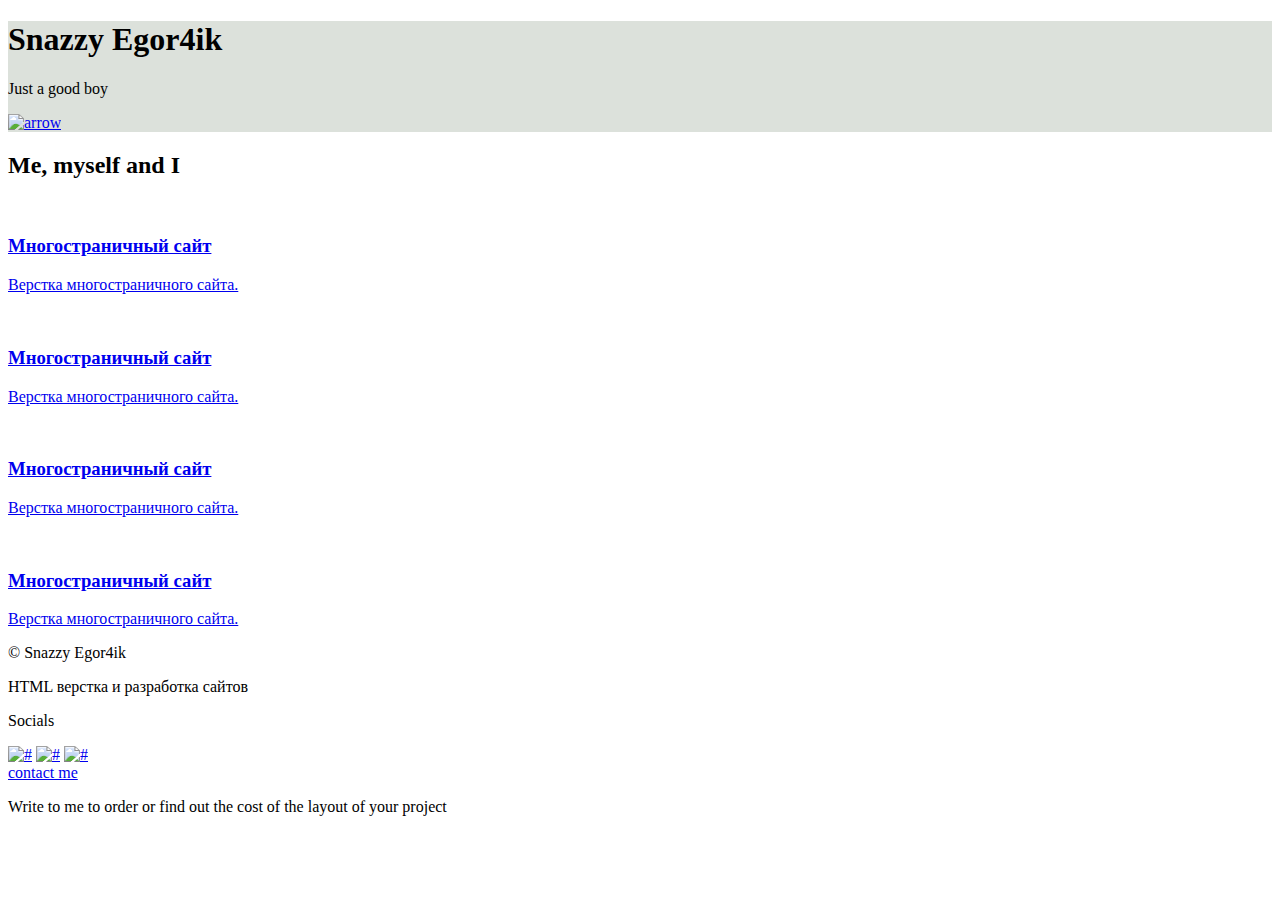
==== index.html @ 83967157 "1-st" ====
<!DOCTYPE html>
<html lang="ru">
    <head>
        <meta charset="UTF-8" />
        <meta name="viewport" content="width=device-width, initial-scale=1.0" />
        <link rel="stylesheet" href="/Project/css/main.css" />
        <link rel="stylesheet" href="/Project/css/media2.css" />
        
       
        
        <title>Profile</title>
    </head>
    <body>
        <div class="header" id="header">
            <h1 class="header-title">Snazzy Egor4ik</h1>
            <p class="header-subtitle">Just a good boy</p>
            <a href="#portfolio" class="header-arrow">
                <img src="/Project/img/header/chevron-down.svg" alt="arrow" />
            </a href="#portfolio">
        </div>

        <div class="portfolio" id="portfolio">
            <div class="container">
                <h2 class="portfolio-header">Me, myself and I</h2>

                <!-- portfolio-cards-wrapper -->
                <div class="portfolio-cards-wrapper">
                    <!-- card 1 -->
                    <div class="card">
                        <a href="/Project/new.html" class="card-link">
                            <img
                                class="card-img"
                                src="/Project/img/portfolio/main.jpg"
                                alt=""
                            />
                            <h3 class="card-title">Многостраничный сайт</h3>
                            <p>Верстка многостраничного сайта.</p>
                        </a>
                    </div>
                    <!-- //card 1 -->
                    <!-- card 1 -->
                    <div class="card">
                        <a href="/Project/new.html" class="card-link">
                            <img
                                class="card-img"
                                src="/Project/img/portfolio/main.jpg"
                                alt=""
                            />
                            <h3 class="card-title">Многостраничный сайт</h3>
                            <p>Верстка многостраничного сайта.</p>
                        </a>
                    </div>
                    <!-- //card 1 -->

                    <!-- card 1 -->
                    <div class="card">
                        <a href="/Project/new.html" class="card-link">
                            <img
                                class="card-img"
                                src="/Project/img/portfolio/watch.jpg"
                                alt=""
                            />
                            <h3 class="card-title">Многостраничный сайт</h3>
                            <p>Верстка многостраничного сайта.</p>
                        </a>
                    </div>
                    <!-- //card 1 -->
                    <!-- card 1 -->
                    <div class="card">
                        <a href="/Project/new.html" class="card-link">
                            <img
                                class="card-img"
                                src="/Project/img/portfolio/unit.jpg"
                                alt=""
                            />
                            <h3 class="card-title">Многостраничный сайт</h3>
                            <p>Верстка многостраничного сайта.</p>
                        </a>
                    </div>
                    <!-- //card 1 -->
                </div>
                <!-- // portfolio-cards-wrapper -->
            </div>
        </div>

        <div class="footer">
            <div class="container">
                <div class="footer-row">
                    <div class="footer-copywr">
                        <div class="footer-copywr-name">© Snazzy Egor4ik</div>
                        <p>HTML верстка и разработка сайтов</p>
                    </div>

                    <!--footer-icons  -->
                    <div class="footer-icons">
                        <p>Socials</p>
                        <div class="footer-icons-row">
                            <a href="#"
                                ><img
                                    src="/Project/img/socialIcons/instagram.svg"
                                    alt="#"
                            /></a>
                            <a href="#"
                                ><img
                                    src="/Project/img/socialIcons/vk.svg"
                                    alt="#"
                            /></a>
                            <a href="#"
                                ><img
                                    src="/Project/img/socialIcons/github.svg"
                                    alt="#"
                            /></a>
                        </div>
                    </div>
                    <!--// footer-icons -->

                    <div class="footer-contacts">
                        <a href="#" class="footer-button">contact me</a>

                        <p>
                            Write to me to order or find out the cost of the
                            layout of your project
                        </p>
                    </div>
                </div>
            </div>
        </div>

        <!-- библиотеки и плагины -->
        <script src="./libs/jquery-3.7.1.min.js"></script>
        <script src="./libs/jquery.vide.min.js"></script>
        <!-- скрипты и вызовы библиотек -->
        <script src="./js/main.js"></script>


        
    </body>
</html>
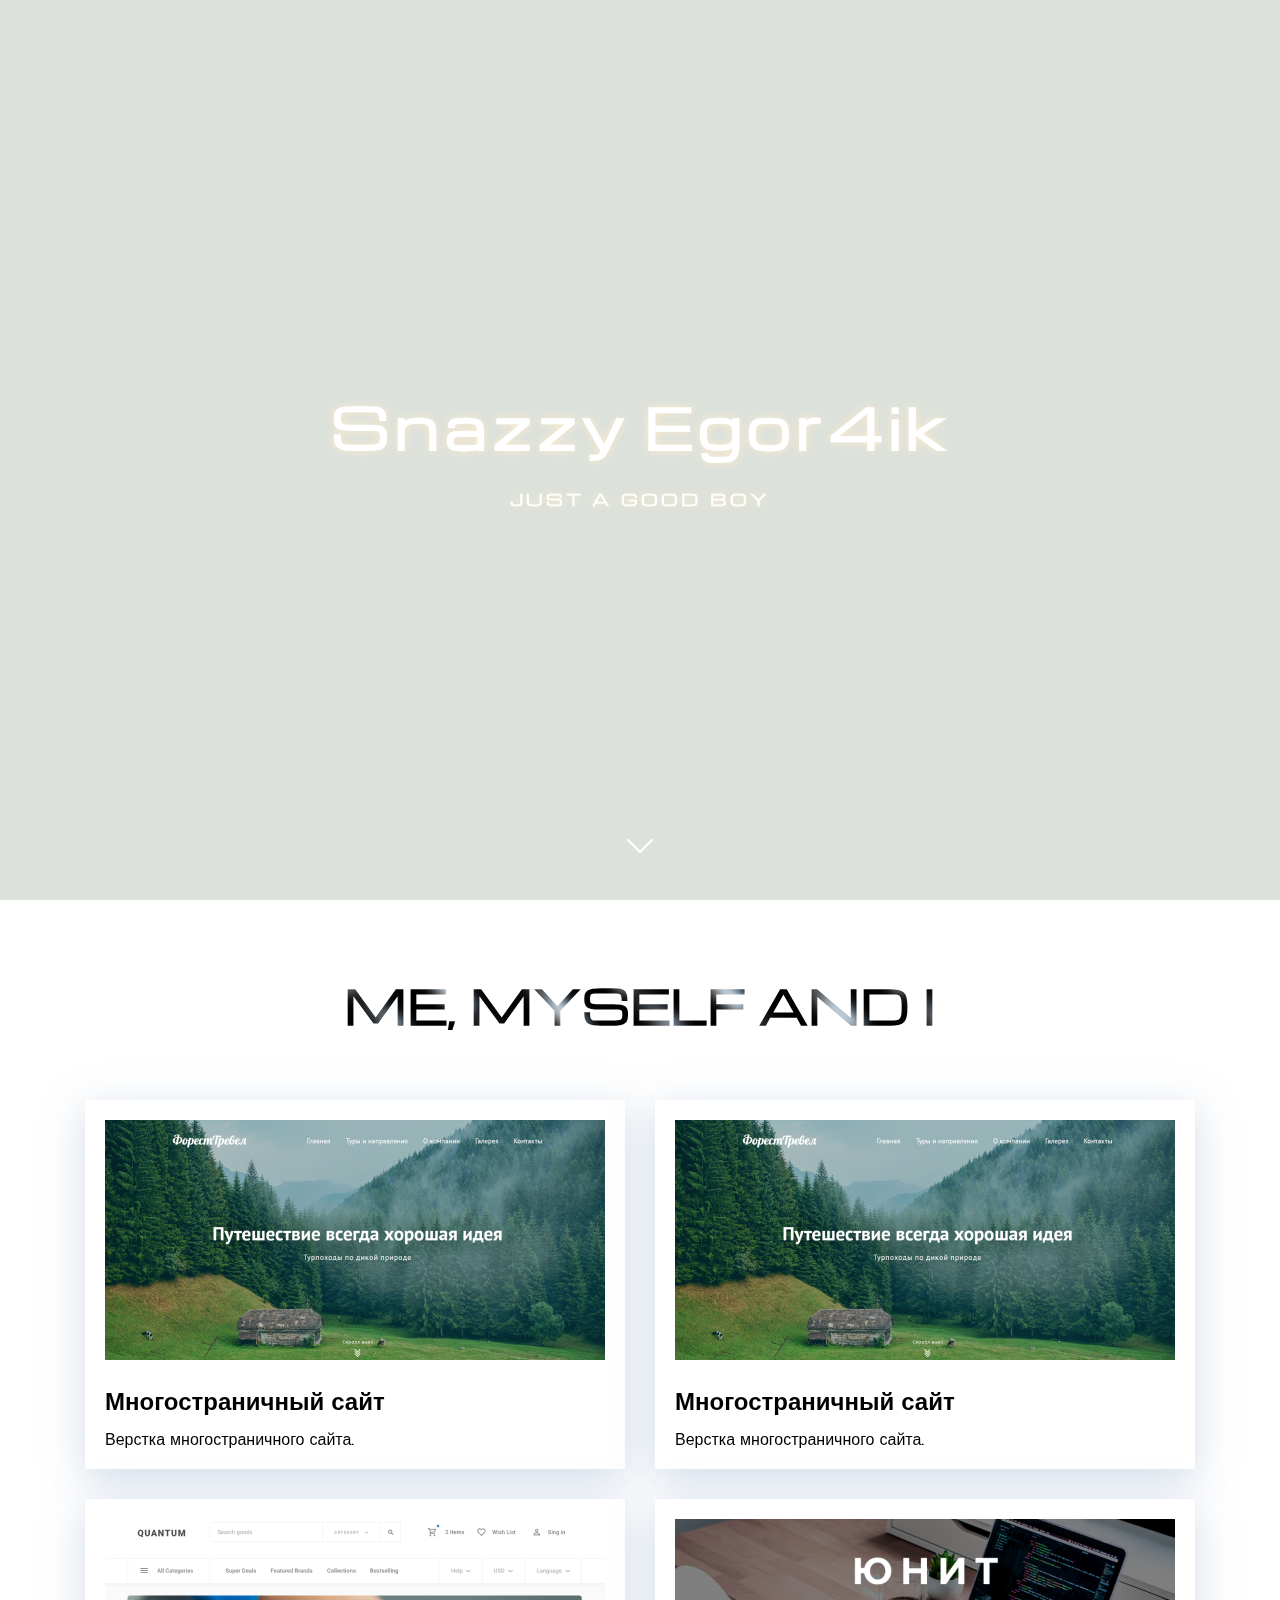
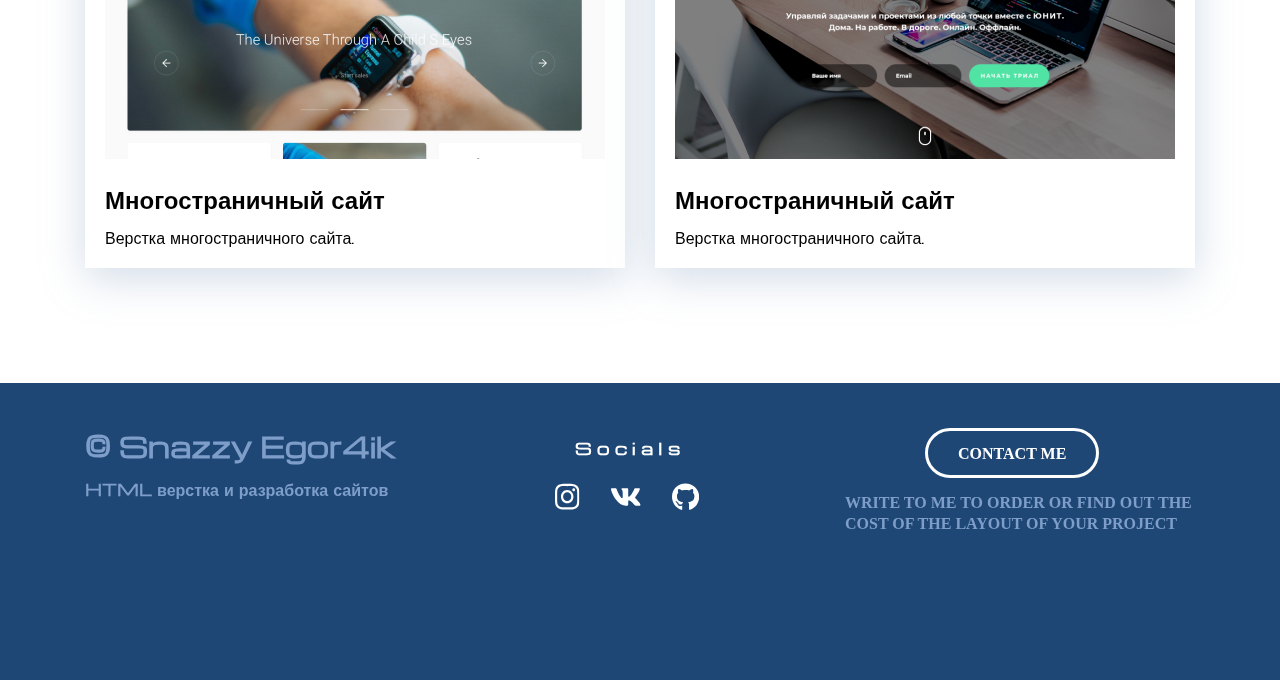
==== commit f3bd1dc6: "Update index.html gave it 1more chance!" ====
--- a/index.html
+++ b/index.html
@@ -3,8 +3,8 @@
     <head>
         <meta charset="UTF-8" />
         <meta name="viewport" content="width=device-width, initial-scale=1.0" />
-        <link rel="stylesheet" href="/Project/css/main.css" />
-        <link rel="stylesheet" href="/Project/css/media2.css" />
+        <link rel="stylesheet" href="/css/main.css" />
+        <link rel="stylesheet" href="/css/media2.css" />
         
        
         
@@ -15,7 +15,7 @@
             <h1 class="header-title">Snazzy Egor4ik</h1>
             <p class="header-subtitle">Just a good boy</p>
             <a href="#portfolio" class="header-arrow">
-                <img src="/Project/img/header/chevron-down.svg" alt="arrow" />
+                <img src="/img/header/chevron-down.svg" alt="arrow" />
             </a href="#portfolio">
         </div>
 
@@ -27,10 +27,10 @@
                 <div class="portfolio-cards-wrapper">
                     <!-- card 1 -->
                     <div class="card">
-                        <a href="/Project/new.html" class="card-link">
+                        <a href="/new.html" class="card-link">
                             <img
                                 class="card-img"
-                                src="/Project/img/portfolio/main.jpg"
+                                src="/img/portfolio/main.jpg"
                                 alt=""
                             />
                             <h3 class="card-title">Многостраничный сайт</h3>
@@ -40,10 +40,10 @@
                     <!-- //card 1 -->
                     <!-- card 1 -->
                     <div class="card">
-                        <a href="/Project/new.html" class="card-link">
+                        <a href="/new.html" class="card-link">
                             <img
                                 class="card-img"
-                                src="/Project/img/portfolio/main.jpg"
+                                src="/img/portfolio/main.jpg"
                                 alt=""
                             />
                             <h3 class="card-title">Многостраничный сайт</h3>
@@ -54,10 +54,10 @@
 
                     <!-- card 1 -->
                     <div class="card">
-                        <a href="/Project/new.html" class="card-link">
+                        <a href="/new.html" class="card-link">
                             <img
                                 class="card-img"
-                                src="/Project/img/portfolio/watch.jpg"
+                                src="/img/portfolio/watch.jpg"
                                 alt=""
                             />
                             <h3 class="card-title">Многостраничный сайт</h3>
@@ -67,10 +67,10 @@
                     <!-- //card 1 -->
                     <!-- card 1 -->
                     <div class="card">
-                        <a href="/Project/new.html" class="card-link">
+                        <a href="/new.html" class="card-link">
                             <img
                                 class="card-img"
-                                src="/Project/img/portfolio/unit.jpg"
+                                src="/img/portfolio/unit.jpg"
                                 alt=""
                             />
                             <h3 class="card-title">Многостраничный сайт</h3>
@@ -97,17 +97,17 @@
                         <div class="footer-icons-row">
                             <a href="#"
                                 ><img
-                                    src="/Project/img/socialIcons/instagram.svg"
+                                    src="/img/socialIcons/instagram.svg"
                                     alt="#"
                             /></a>
                             <a href="#"
                                 ><img
-                                    src="/Project/img/socialIcons/vk.svg"
+                                    src="/img/socialIcons/vk.svg"
                                     alt="#"
                             /></a>
                             <a href="#"
                                 ><img
-                                    src="/Project/img/socialIcons/github.svg"
+                                    src="/img/socialIcons/github.svg"
                                     alt="#"
                             /></a>
                         </div>
@@ -127,10 +127,10 @@
         </div>
 
         <!-- библиотеки и плагины -->
-        <script src="./libs/jquery-3.7.1.min.js"></script>
-        <script src="./libs/jquery.vide.min.js"></script>
+        <script src="/libs/jquery-3.7.1.min.js"></script>
+        <script src="/libs/jquery.vide.min.js"></script>
         <!-- скрипты и вызовы библиотек -->
-        <script src="./js/main.js"></script>
+        <script src="/js/main.js"></script>
 
 
         
--- a/css/main.css
+++ b/css/main.css
@@ -0,0 +1,364 @@
+@import url("https://fonts.googleapis.com/css2?family=Black+Ops+One&family=Michroma&display=swap");
+
+* {
+    box-sizing: border-box;
+}
+
+body {
+    font-family: "Michroma", sans-serif;
+    color: black;
+    margin: 0;
+    padding: 0;
+}
+
+.container {
+    max-width: 1140px;
+    margin-left: auto;
+    margin-right: auto;
+    padding-left: 15px;
+    padding-right: 15px;
+}
+
+.none {
+    display: none !important;
+}
+
+/* ---------------заголовок---------- */
+.header {
+    position: relative;
+
+    text-shadow: 0px 0px 9px blanchedalmond;
+
+    display: flex;
+    flex-direction: column;
+    /* по основной оси  flex-direction: column; по оси игрик(колонка)*/
+    justify-content: center;
+    /* по оси Х - в данном случае */
+    align-items: center;
+
+    /* background-color: #556983; */
+    width: 100%;
+    /* view height по всей странице */
+    height: 100vh;
+    /* !!!!! */
+    /* background-image: url(/Project/img/COVERR.jpg); */
+    /* имба свойство!!!! */
+    background-size: cover;
+    background-position: center;
+}
+
+.header-title {
+    margin: 0 0 25px 0;
+
+    color: #fff;
+    text-align: center;
+    font-size: 56px;
+    font-weight: 700;
+    line-height: 130%;
+    letter-spacing: 5px;
+    word-spacing: -7px;
+}
+.header-subtitle {
+    margin: 0;
+
+    color: #fff;
+    text-align: center;
+    font-size: 16px;
+    font-weight: 700;
+    line-height: 150%;
+    letter-spacing: 3.2px;
+    text-transform: uppercase;
+}
+
+.header-arrow {
+    position: absolute;
+
+    bottom: 30px;
+    width: 48px;
+    height: 48px;
+}
+
+/* ---portfolio-------- */
+
+.portfolio {
+    padding-top: 80px;
+    padding-bottom: 115px;
+}
+.portfolio img {
+    max-width: 100%;
+}
+
+.portfolio-header {
+    margin: 0;
+    margin-bottom: 70px;
+    color: #000000;
+    text-align: center;
+    font-size: 46px;
+    line-height: 1.3;
+}
+
+/* ---------------------- */
+
+.portfolio-header {
+    font-size: 46px;
+    line-height: 50px;
+    font-weight: bold;
+    position: relative;
+    background: rgb(255, 255, 255);
+    overflow: hidden;
+    text-transform: uppercase;
+    text-align: center;
+}
+.portfolio-header:before {
+    content: "";
+    position: absolute;
+    filter: blur(7px);
+    top: 0;
+    left: 0;
+    width: 100%;
+    height: 100%;
+    mix-blend-mode: screen;
+    background-image: repeating-linear-gradient(
+            -45deg,
+            transparent,
+            transparent 1em,
+            #00000067 1em,
+            #000000 50%
+        ),
+        repeating-linear-gradient(
+            45deg,
+            #000000,
+            #000000 1em,
+            #fff 1em,
+            #bfe2ff 50%
+        );
+    background-size: 3em 3em, 2em 2em;
+    animation-name: ani;
+    animation-duration: 20s;
+    animation-timing-function: linear;
+    animation-iteration-count: infinite;
+    animation-direction: alternate;
+}
+@keyframes ani {
+    from {
+        background-position: 0 0;
+    }
+    to {
+        background-position: 100% 0;
+    }
+}
+
+/* ---------------------------- */
+
+.portfolio-cards-wrapper {
+    display: flex;
+    flex-wrap: wrap;
+    justify-content: space-between;
+}
+
+.card {
+    margin-bottom: 30px;
+    box-sizing: border-box;
+    width: calc(50% - 15px);
+    background-color: white;
+    box-shadow: 0px 10px 40px 0px rgba(126, 155, 189, 0.35);
+}
+
+.card:hover {
+    border-bottom-left-radius: 20px;
+    border-top-right-radius: 20px;
+
+    transform: translateY(-20px);
+    transition: all 400ms;
+    box-shadow: 0px 20px 30px rgba(126, 155, 189, 0.6);
+}
+
+.card-link {
+    transition: color 200ms ease-in;
+
+    padding: 20px;
+
+    color: black;
+    display: block;
+    text-decoration: none;
+}
+.card-link:hover {
+    color: rgb(39, 91, 236);
+}
+
+.card:last-child,
+.card:nth-last-child(2) {
+    margin-bottom: 0;
+}
+
+.card-img {
+    margin-bottom: 20px;
+}
+.card-title {
+    margin: 0;
+    margin-bottom: 13px;
+
+    font-size: 24px;
+    font-weight: 600;
+    line-height: 130%;
+}
+
+.card p {
+    margin: 0;
+
+    font-size: 16px;
+    line-height: 130%;
+}
+
+/*====================== footer------------------ */
+
+.footer {
+    color: white;
+    padding-top: 45px;
+    padding-bottom: 130px;
+    background: #1e4776;
+}
+
+.footer-row {
+    display: flex;
+    flex-direction: row; /*  по умолчанию*/
+    justify-content: space-between;
+}
+
+.footer-copywr {
+    flex-grow: 1;
+    max-width: 350px;
+    line-height: 1.3;
+    color: #7e9ec9;
+}
+
+.footer-copywr-name {
+    margin-bottom: 15px;
+    color: #7e9ec9;
+    font-size: 28px;
+    font-weight: bold;
+    line-height: 1.3;
+}
+
+.footer-copywr p {
+    margin: 0;
+    margin-bottom: 15px;
+    color: #7e9ec9;
+    font-weight: 600;
+    font-size: 16px;
+    line-height: 130%;
+}
+
+.footer-icons {
+    flex-grow: 1;
+    margin-left: 80px;
+    max-width: 350px;
+}
+.footer-icons p {
+    letter-spacing: 5px;
+    margin: 10px 0 20px 60px;
+    font-size: 16px;
+    font-weight: 600;
+    line-height: 1.3;
+}
+.footer-icons-row {
+    margin-left: 40px;
+    display: flex;
+    align-items: center;
+    width: 30px;
+    height: 40px;
+    flex-shrink: 0;
+}
+/* + выбирает ближайшего соседа слева от элемента */
+.footer-icons-row > * + * {
+    margin-left: 30px;
+}
+
+.footer-contacts {
+    flex-grow: 1;
+    max-width: 350px;
+
+    color: #fff;
+    font-family: Montserrat;
+    font-size: 16px;
+    font-style: normal;
+    font-weight: 700;
+    line-height: 130%; /* 20.8px */
+    text-transform: uppercase;
+}
+.footer-button {
+    display: inline-block;
+    height: 50px;
+    padding: 0 30px 0 30px;
+    margin-left: 80px;
+
+    border: 3px solid #fff;
+    border-radius: 50px;
+
+    line-height: 45px;
+    text-decoration: none;
+    color: white;
+    text-transform: uppercase;
+}
+
+.footer-button:hover {
+    color: #1e4776;
+    background-color: white;
+    transition: 300ms;
+}
+.footer-contacts p {
+    margin: 15px 0;
+    color: #7e9ec9;
+    font-size: 16px;
+    font-weight: 700;
+}
+
+/* --------------------------------------page2------------------------ */
+
+.project {
+    text-align: center;
+    padding: 80px 0 120px;
+}
+.project-header {
+    margin: 0;
+    margin-bottom: 40px;
+    color: #000;
+    font-size: 46px;
+    font-weight: bold;
+    line-height: 1.3; /* 59.8px */
+}
+.poject-image {
+    margin-bottom: 70px;
+}
+.project-description {
+    margin: 0 auto 60px;
+    max-width: 730px;
+}
+.project-description p {
+    color: #000;
+    font-size: 16px;
+    font-weight: 400;
+    line-height: 1.5; /* 24px */
+}
+
+.project-btn-back {
+    display: inline-block;
+    height: 60px;
+    padding: 0 30px 0 30px;
+
+    border: 3px solid #2f00ff;
+    border-radius: 50px;
+
+    line-height: 55px;
+    text-decoration: none;
+    color: #2f00ff;
+    text-transform: uppercase;
+}
+
+.project-btn-back:hover {
+    background-color: #2f00ff;
+    color: white;
+    box-shadow: inset 0px 10px 5px black;
+    font-size: 13px;
+    line-height: 65px;
+}
--- a/css/media2.css
+++ b/css/media2.css
@@ -0,0 +1,126 @@
+/* Медиа запрос: для экранов с шириной ДО 1140px */
+@media (max-width: 1140px) {
+    .card {
+        width: calc(50% - 15px);
+    }
+
+    .footer {
+        padding-top: 40px;
+        padding-bottom: 60px;
+    }
+
+    .footer-row {
+        flex-direction: column-reverse;
+        align-items: center;
+        text-align: center;
+    }
+
+    .footer-col {
+        margin-bottom: 50px;
+    }
+
+    .footer-col:first-child {
+        margin-bottom: 0;
+    }
+
+
+}
+
+/* Медиа запрос: для экранов с шириной ДО 760px */
+@media (max-width: 760px) {
+    .header-title {
+        font-size: 32px;
+    }
+
+    .header-subtitle {
+        font-size: 14px;
+    }
+
+    .portfolio {
+        padding-top: 40px;
+        padding-bottom: 60px;
+    }
+
+    .portfolio-header {
+        font-size: 32px;
+        margin-bottom: 30px;
+    }
+
+    .portfolio-cards-wrapper {
+        justify-content: center;
+    }
+
+    .card {
+        max-width: 530px;
+        width: 100%;
+    }
+
+    .card:nth-last-child(2) {
+        margin-bottom: 30px;
+    }
+
+    .card-link {
+        padding: 15px;
+    }
+
+    .card-img {
+        margin-bottom: 10px;
+    }
+
+    .card-title {
+        font-size: 18px;
+        margin-bottom: 10px;
+    }
+
+    .card p {
+        font-size: 14px;
+    }
+
+    .footer-copyright-name {
+        font-size: 18px;
+        margin-bottom: 5px;
+    }
+
+    .footer-copyright p {
+        font-size: 14px;
+    }
+
+    .footer-icons p {
+        font-size: 14px;
+    }
+
+    .footer-contacts p {
+        font-size: 14px;
+        margin: 0;
+        margin-top: 15px;
+    }
+
+    /* Дополнительный фикс. которого не было в видео */
+    .footer-button {
+        padding-left: 15px;
+        padding-right: 15px;
+    }
+
+    .project {
+        padding: 40px 0 60px;
+    }
+
+    .project-header {
+        font-size: 28px;
+        margin-bottom: 30px;
+    }
+
+    .project-img {
+        margin-bottom: 20px;
+    }
+
+    .project-description {
+        margin-bottom: 50px;
+    }
+
+    .project-btn-back {
+        padding: 0 10px;
+        width: 100%;
+        max-width: 320px;
+    }
+}